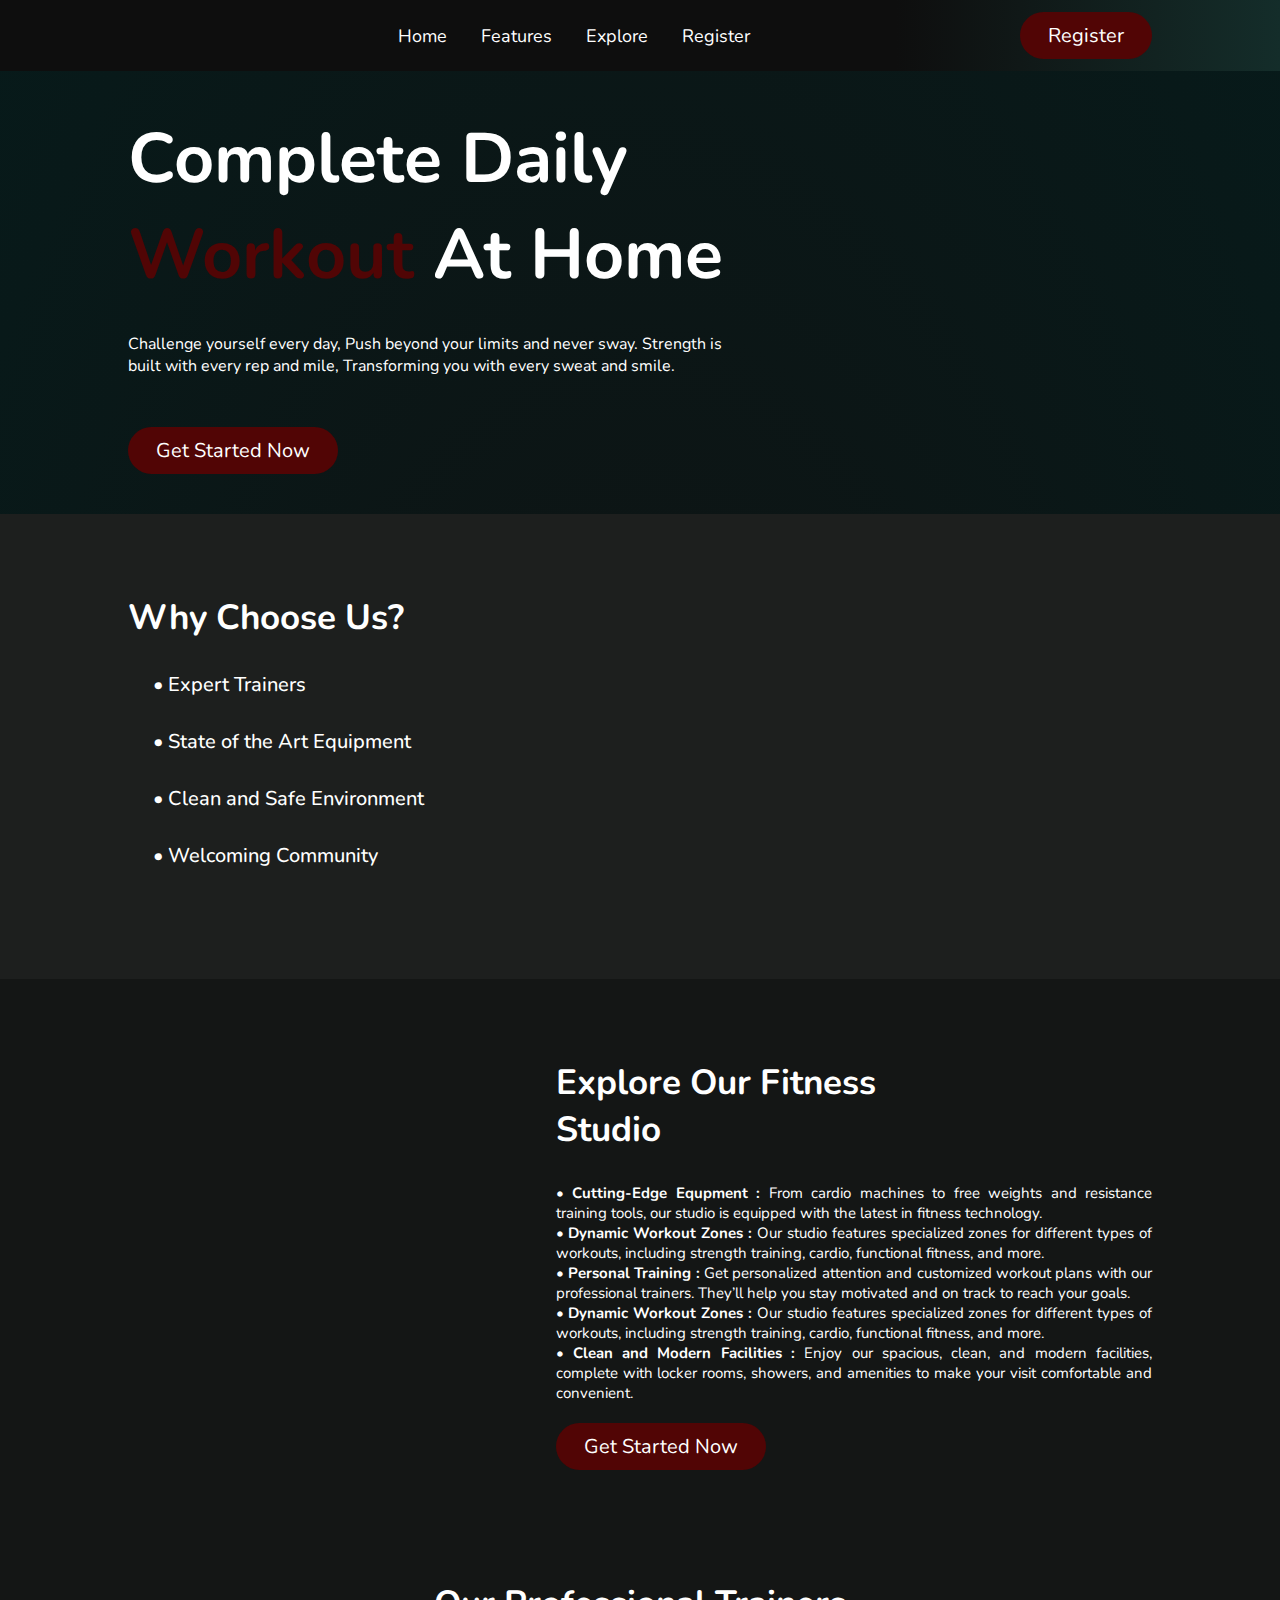
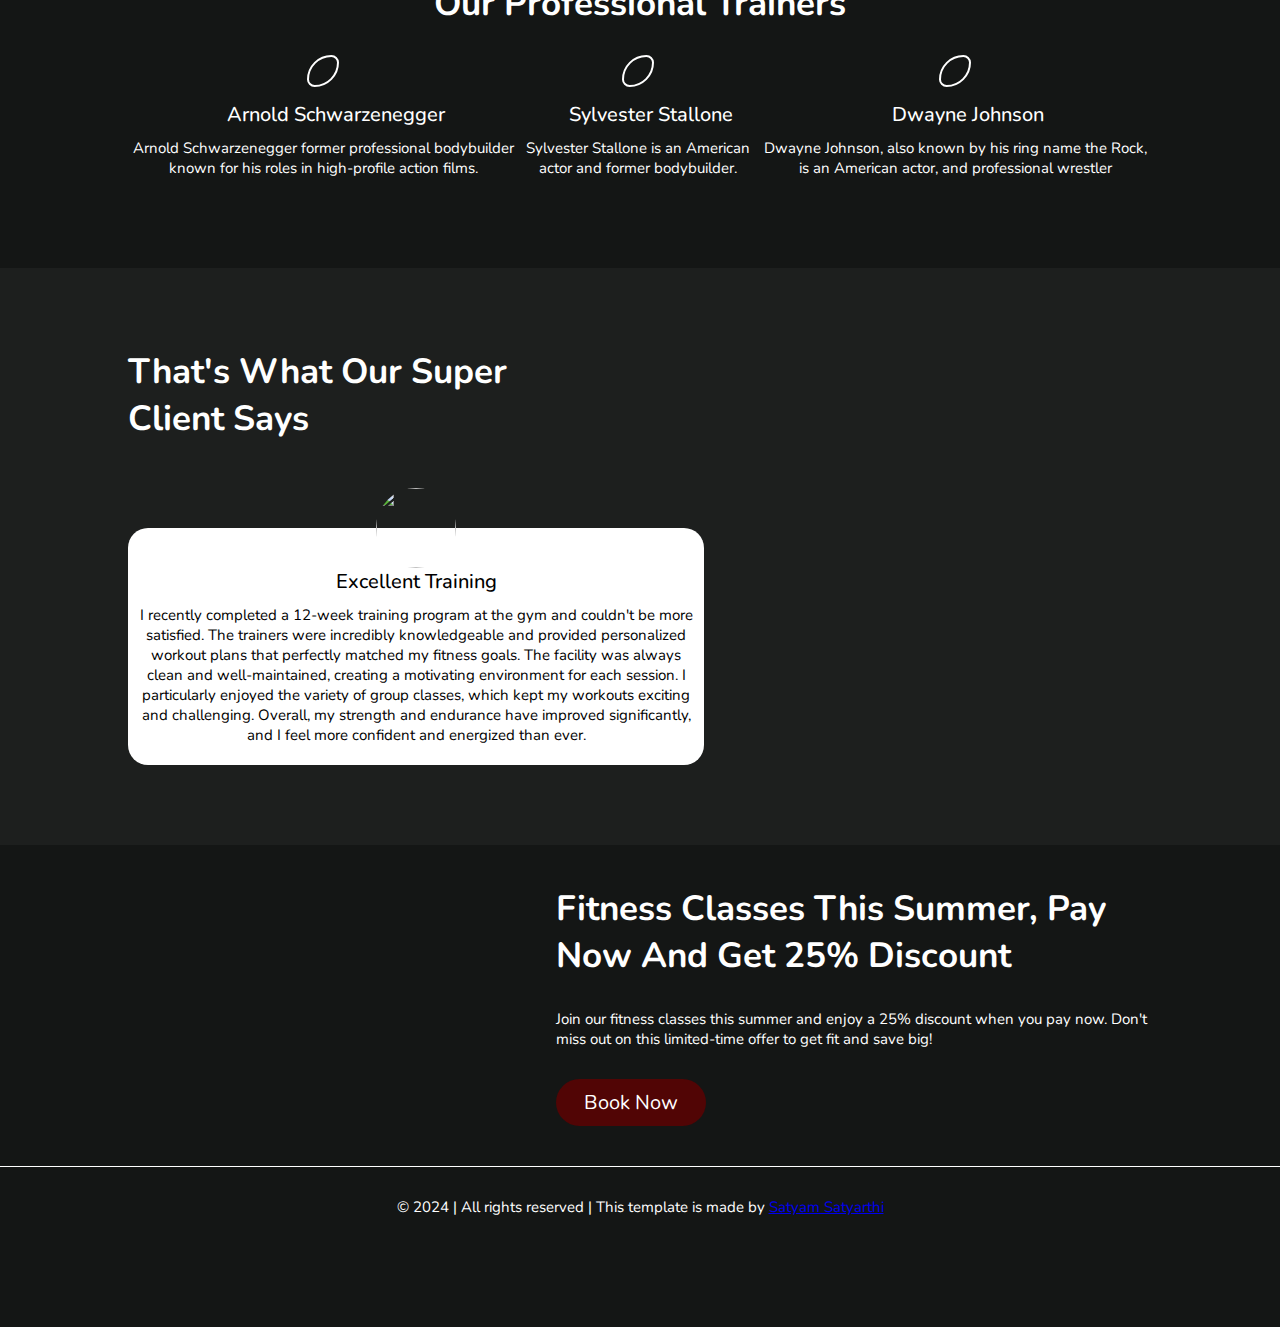
==== Gym Landing Page/index.html @ a46eb9fe "Add files via upload" ====
<!DOCTYPE html>
<html lang="en">

<head>
  <meta charset="UTF-8" />
  <meta http-equiv="X-UA-Compatible" content="IE=edge" />
  <meta name="viewport" content="width=device-width, initial-scale=1.0" />
  <title>A GYM Landing Page</title>
  <link rel="stylesheet" href="style.css">
  <link rel="icon" type="image/x-icon" href="/img/logo.png">
</head>

<body>
  <div class="menu">
    <div class="container flex">
      <div class="mobile-btn">
        <ion-icon name="grid"></ion-icon>
      </div>
      <div class="logo">
        <img src="/img/logo.png" alt="" />
      </div>

      <ul class="nav">
        <li class="nav-item"><a href="#">Home</a></li>
        <li class="nav-item"><a href="#why-us">Features</a></li>
        <li class="nav-item"><a href="#explore">Explore</a></li>
        <li class="nav-item"><a href="#discount">Register</a></li>
      </ul>

      <a href="#" class="btn">Register</a>
    </div>
  </div>
  <header class="header">
    <div class="container flex">
      <div class="text">
        <h1 class="mb">
          Complete Daily <br />
          <span>Workout</span> At Home
        </h1>

        <p class="mb" >
          Challenge yourself every day,
          Push beyond your limits and never sway.
          Strength is built with every rep and mile,
          Transforming you with every sweat and smile.
        </p>

        <a href="#" class="btn mt">Get Started Now</a>
      </div>

      <div class="visual">
        <img src="/img/1.png" alt="" />
      </div>
    </div>
  </header>


  <div class="section" id="why-us">
    <div class="container flex">
      <div class="text">
        <h2 class="primary mb"> Why Choose Us?</h2>
        <h3 class="secondary mb"> &#x2022;  Expert Trainers</h3>
        <h3 class="secondary mb"> &#x2022;  State of the Art Equipment</h3>
        <h3 class="secondary mb"> &#x2022;  Clean and Safe Environment</h3>
        <h3 class="secondary mb"> &#x2022;  Welcoming Community </h3>
        
      </div>
      <div class="visual">
        <img src="/img/2.png" alt="" />
      </div>
    </div>
  </div>


  <div class="section" id="explore">
    <div class="container flex">
      <div class="visual">
        <img src="/img/lady_gym.jpg" alt="" />
      </div>
      <div class="text">
        <h2 class="primary mb">
          Explore Our Fitness <br />
          Studio
        </h2>
        <div id="exp"  class="tertiary mb">
         <b> &#x2022;  Cutting-Edge Equpment : </b>From cardio machines to free weights and resistance training tools, our studio is equipped with the latest in fitness technology. <br>
         <b> &#x2022;  Dynamic Workout Zones : </b>Our studio features specialized zones for different types of workouts, including strength training, cardio, functional fitness, and more. <br>
         <b> &#x2022;  Personal Training : </b>Get personalized attention and customized workout plans with our professional trainers. They’ll help you stay motivated and on track to reach your goals. <br>
         <b> &#x2022;  Dynamic Workout Zones : </b>Our studio features specialized zones for different types of workouts, including strength training, cardio, functional fitness, and more. <br>
         <b> &#x2022;  Clean and Modern Facilities : </b> Enjoy our spacious, clean, and modern facilities, complete with locker rooms, showers, and amenities to make your visit comfortable and convenient.
        </p>

        <a href="#" class="btn mt">Get Started Now</a>
      </div>
    </div>
  </div>


  <div class="section" id="trainer">
    <h2 class="primary mb">Our Professional Trainers</h2>
    <div class="container flex">
      <div class="trainer">
        <img src="/img/trainer1.png" alt="" />
        <h3 class="secondary mb">Arnold Schwarzenegger</h3>
        <p class="tertiary mb">
          Arnold Schwarzenegger former professional bodybuilder known for his roles in high-profile action films.
        </p>

        <a href="https://en.wikipedia.org/wiki/Arnold_Schwarzenegger" class="btn-2">
          <ion-icon name="arrow-redo-circle-outline"></ion-icon>
        </a>
      </div>

      <div class="trainer">
        <img src="/img/trainer2.png" alt="" />
        <h3 class="secondary mb">Sylvester Stallone</h3>
        <p class="tertiary mb">
          Sylvester Stallone is an American actor and former bodybuilder.
        </p>

        <a href="https://en.wikipedia.org/wiki/Sylvester_Stallone" class="btn-2">
          <ion-icon name="arrow-redo-circle-outline"></ion-icon>
        </a>
      </div>

      <div class="trainer">
        <img src="/img/trainer3.png" alt="" />
        <h3 class="secondary mb">Dwayne Johnson</h3>
        <p class="tertiary mb">Dwayne Johnson, also known by his ring name the Rock, is an American actor, and professional wrestler
        </p>

        <a href="https://en.wikipedia.org/wiki/Dwayne_Johnson" class="btn-2">
          <ion-icon name="arrow-redo-circle-outline"></ion-icon>
        </a>
      </div>
    </div>
  </div>


  <div class="section" id="testimonial">
    <div class="container flex">
      <div class="text">
        <h2 class="primary">
          That's What Our Super <br />
          Client Says
        </h2>

        <br />
        <br />
        <br />

        <div class="client">
          <img src="/img/profile-pic.png" alt="" />
          <h2 class="secondary">Excellent Training</h2>
          <p class="tertiary">
            I recently completed a 12-week training program at the gym and couldn't be more satisfied. The trainers were incredibly knowledgeable and provided personalized workout plans that perfectly matched my fitness goals. The facility was always clean and well-maintained, creating a motivating environment for each session. I particularly enjoyed the variety of group classes, which kept my workouts exciting and challenging. Overall, my strength and endurance have improved significantly, and I feel more confident and energized than ever.
          </p>
        </div>
      </div>
      <div class="visual">
        <img src="/img/5.png" alt="" />
      </div>
    </div>
  </div>



  <div class="section" id="discount">
    <div class="container flex">
      <div class="visual">
        <img src="/img/4.png" alt="" />
      </div>
      <div class="text">
        <h2 class="primary mb">
          Fitness Classes This Summer, Pay Now And Get 25% Discount
        </h2>

        <p class="tertiary mb">
          Join our fitness classes this summer and enjoy a 25% discount when you pay now. Don't miss out on this limited-time offer to get fit and save big!
        </p>

        <a href="#" class="btn bt">Book Now</a>
      </div>
    </div>
  </div>
  <footer class="footer">
    <div class="container flex">
      <p class="tertiary">
        &copy; 2024 | All rights reserved | This template is made  <i class="icon-heart color-danger"
          aria-hidden="true"></i> by <a href="#" target="_blank">Satyam Satyarthi</a>
      </p>
    </div>
  </footer>
  </a>
  <script type="module" src="https://cdn.jsdelivr.net/npm/@ionic/core/dist/ionic/ionic.esm.js"></script>
  <script nomodule src="https://cdn.jsdelivr.net/npm/@ionic/core/dist/ionic/ionic.js"></script><!-- JS -->
  <script src="js/script.js"></script>
</body>

</html>
---- Gym Landing Page/style.css ----
@import url("https://fonts.googleapis.com/css2?family=Nunito:wght@200;400;500;700&display=swap");
:root {
  --clr-primary: #510505;
}

*,
*::after,
*::before {
  box-sizing: border-box;
  padding: 0;
  margin: 0;
  font-family: "Nunito", sans-serif;
}

html {
  scroll-behavior: smooth;
}

body {
  width: 100%;
  min-height: 100vh;
  background: radial-gradient(#111, #071a1a);
  color: #fff;
  overflow-x: hidden;
}

.container {
  width: 80%;
  margin: 0 auto;
}

.flex {
  display: flex;
  align-items: center;
  justify-content: center;
}

.header,
.section {
  width: 100%;
  padding: 40px 0;
  overflow: hidden;
}

.header::after,
.header::before,
.section::after,
.section::before {
  content: "";
  background: url(/img/blur-1.png);
  position: absolute;
  width: 400px;
  height: 400px;
  background-position: center;
  background-repeat: no-repeat;
  background-size: contain;
  bottom: 0;
}

.header::after {
  left: -200px;
}

.header::before {
  right: -200px;
}

.mb {
  margin-bottom: 30px;
}
#exp{
  text-align: justify;
}
.mt {
  margin-top: 20px;
}

.section {
  background: #1d1f1e;
  position: relative;
  padding: 80px 0;
}

.section::after {
  left: -200px;
}

.section::before {
  width: 600px;
  right: -200px;
}

.section:nth-child(even) {
  background: #141615;
}

.section:nth-child(even)::after,
.section:nth-child(even)::before {
  display: none;
}

.primary {
  font-size: 35px;
  font-weight: 700;
}

.secondary {
  font-size: 20px;
  font-weight: 500;
  margin-left: 25px;
}

.tertiary {
  font-size: 15px;
}
.menu {
  width: 100%;
  background: linear-gradient(to right, #0e0e0e 70%, #142d2a);
  padding: 12px 0;
}

.menu .container {
  justify-content: space-between;
}

.mobile-btn {
  display: none;
}

.logo {
  cursor: pointer;
}

.logo img {
  width: 80px;
  height: auto;
}

.nav {
  list-style: none;
}

.nav-item {
  display: inline-block;
  margin-right: 30px;
  font-size: 18px;
  font-weight: 400;
}

.nav-item a {
  text-decoration: none;
  color: #fff;
}

.nav-item:hover a {
  color: #510505;
  transition: 0.3s linear;
}

.nav-item:last-of-type {
  margin-right: 0;
}
.btn {
  padding: 10px 28px;
  background: var(--clr-primary);
  border-radius: 40px;
  font-size: 20px;
  font-weight: 400;
  text-decoration: none;
  color: #fff;
  display: inline-block;
}

.btn:hover {
  background: #510505;
  transition: 0.3s linear;
}

.btn-2 {
  font-size: 35px;
  text-decoration: none;
  color: #ccc;
  transition: 0.3s linear;
}

.btn-2:hover {
  color: #510505;
}
.text {
  width: 60%;
}

.visual {
  width: 40%;
}

.visual img {
  width: 100%;
}

.header h1 {
  font-size: 70px;
  font-weight: 700;
}

.header h1 span {
  color: var(--clr-primary);
}
/* End Header */

.section:nth-child(even) .visual {
  margin-right: 30px;
}

#trainer {
  text-align: center;
}

.trainer img {
  border-top-left-radius: 80px;
  border-top-right-radius: 20px;
  border-bottom-right-radius: 80px;
  border-bottom-left-radius: 20px;
  margin-bottom: 10px;
  outline: 2px solid #fff;
  padding: 14px;
}

.trainer .mb {
  margin-bottom: 10px;
}
#testimonial .visual img {
  width: 90%;
  display: block;
  margin-left: auto;
}

.client {
  background: #fff;
  color: #000;
  padding: 20px 10px;
  margin-right: 20px;
  text-align: center;
  border-radius: 20px;
  position: relative;
  margin-top: 20px;
}

.client img {
  width: 80px;
  height: 80px;
  border-radius: 50%;
  position: absolute;
  top: -40px;
  left: calc(50% - 40px);
}

.client h2 {
  margin: 20px 0 10px 0;
}
#discount {
  padding: 40px 0;
}
.footer {
  padding: 30px 0;
  border-top: 1px solid #fff;
  text-align: center;
}

@media (max-width: 768px) {
  .flex {
    flex-direction: column;
    text-align: center;
  }

  .mobile-btn {
    display: block;
    font-size: 35px;
    cursor: pointer;
    position: absolute;
    right: 20px;
    top: 12px;
  }

  .menu.active .nav-item {
    display: block;
    margin: 30px 0;
  }

  .nav,
  .menu .btn {
    display: none;
  }

  .menu.active .nav,
  .menu.active .btn {
    display: block;
  }

  .menu.active {
    padding: 30px 0;
    width: 100%;
    transition: all 0.8s ease;
  }

  .text,
  .visual {
    width: 100%;
    margin-bottom: 20px;
  }

  .text h1 {
    font-size: 45px;
  }

  .primary {
    font-size: 28px;
  }

  .secondary {
    font-size: 22px;
  }

  .tertiary {
    font-size: 14px;
  }

  .trainer {
    margin-bottom: 20px;
  }

  .client {
    margin-bottom: 50px;
  }

  #discount .visual img {
    width: 70%;
    margin-bottom: 30px;
  }
}

@media (max-width: 530px) {
  .header::after,
  .header::before,
  .section::after,
  .section::before {
    display: none;
  }

  .primary {
    font-size: 25px;
  }

  .secondary {
    font-size: 20px;
  }

  .tertiary {
    font-size: 12px;
  }

  .text h1 {
    font-size: 34px;
  }

  .btn,
  .btn-2 {
    font-size: 16px;
  }
}
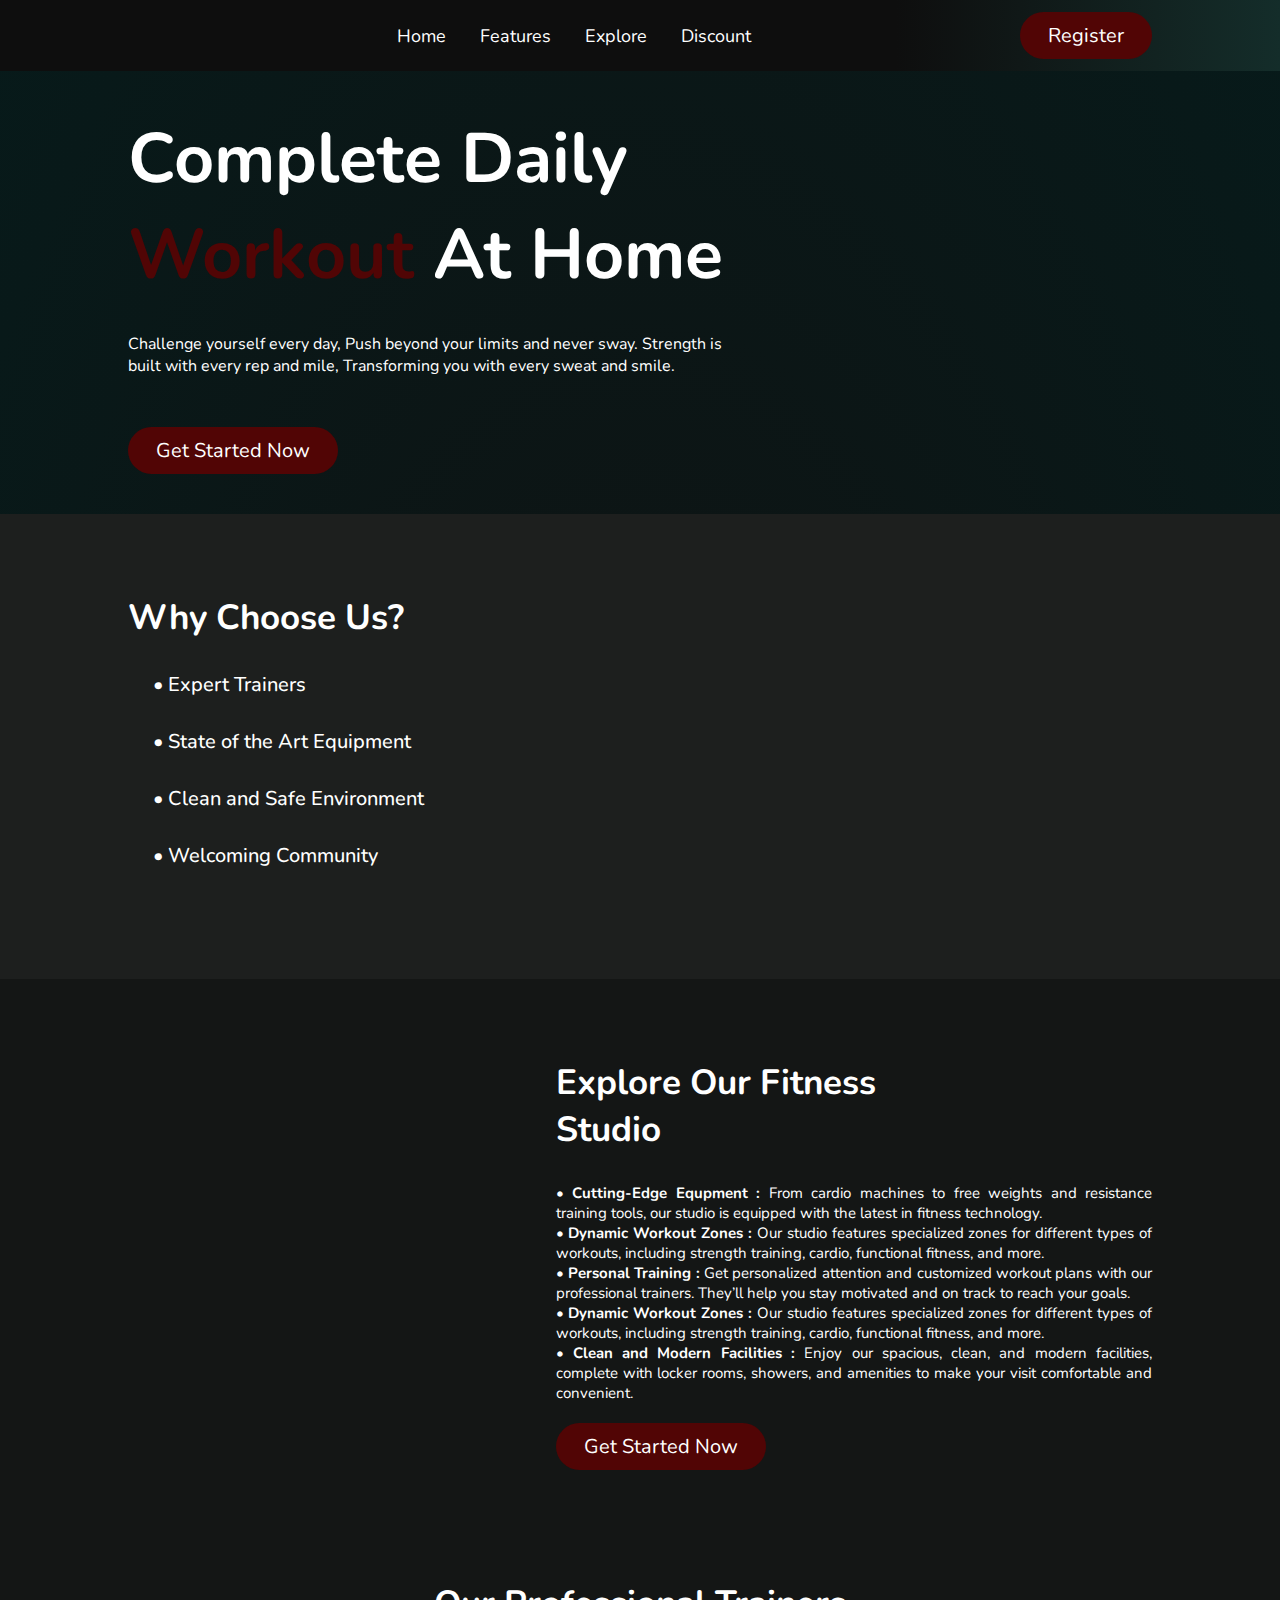
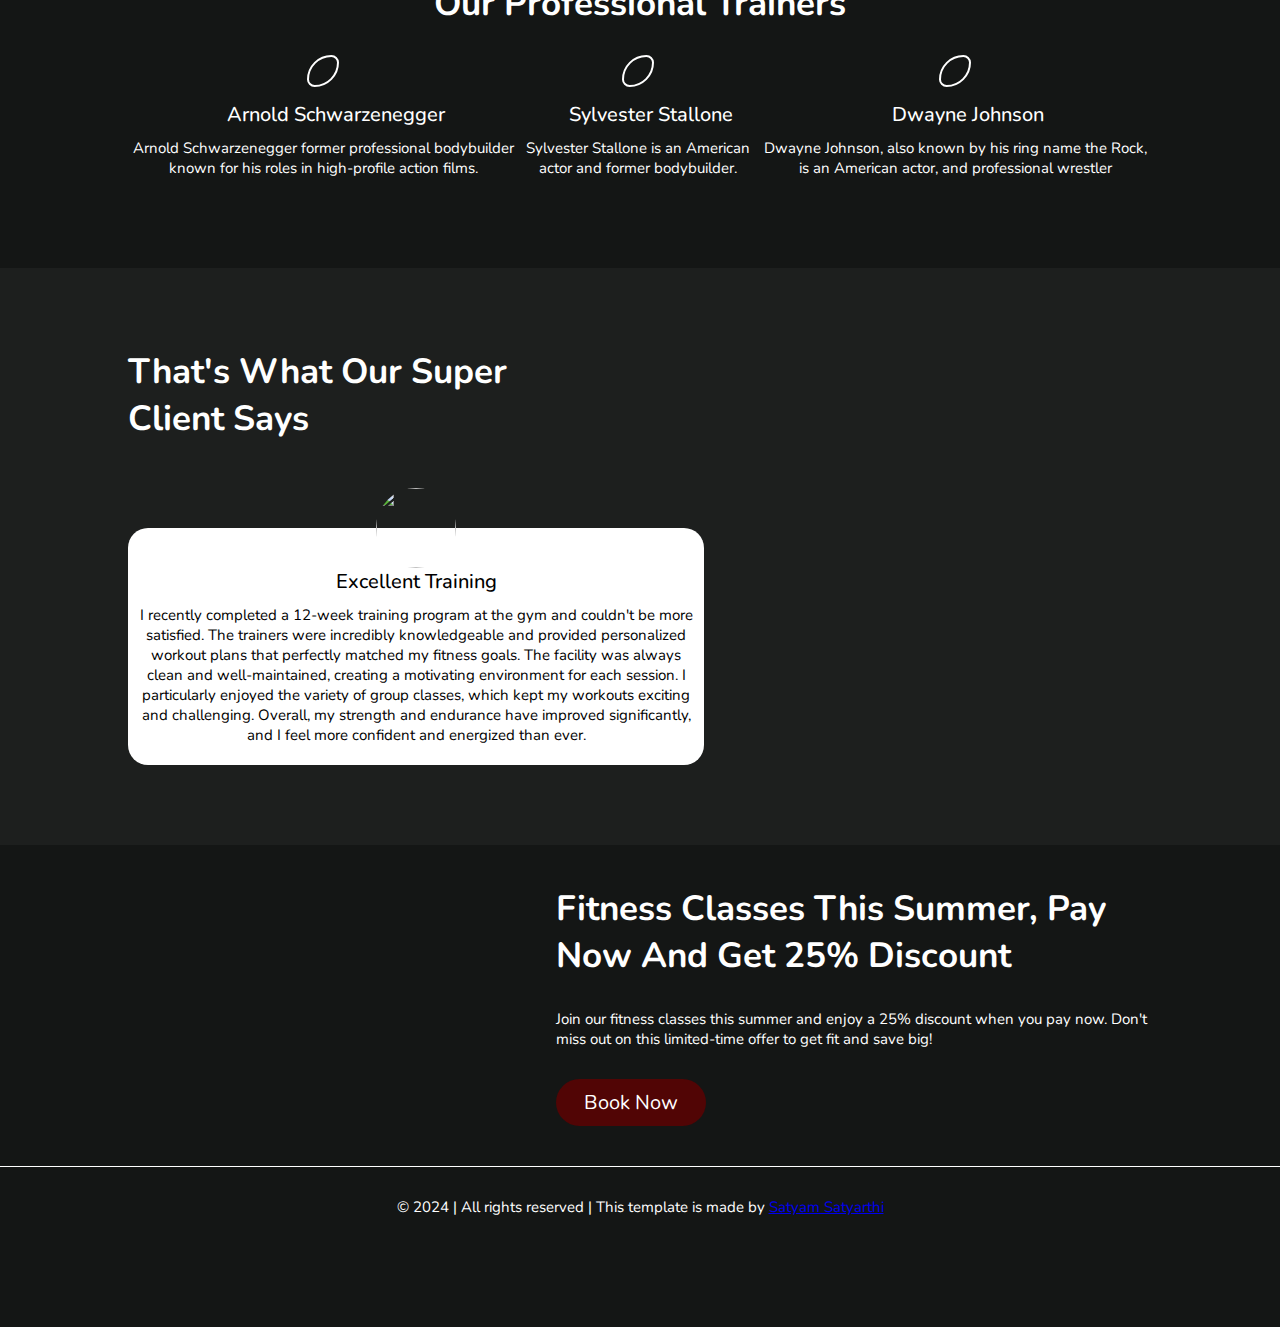
==== commit f0c588b8: "Add files via upload" ====
--- a/Gym Landing Page/index.html
+++ b/Gym Landing Page/index.html
@@ -24,7 +24,7 @@
         <li class="nav-item"><a href="#">Home</a></li>
         <li class="nav-item"><a href="#why-us">Features</a></li>
         <li class="nav-item"><a href="#explore">Explore</a></li>
-        <li class="nav-item"><a href="#discount">Register</a></li>
+        <li class="nav-item"><a href="#discount">Discount</a></li>
       </ul>
 
       <a href="#" class="btn">Register</a>
